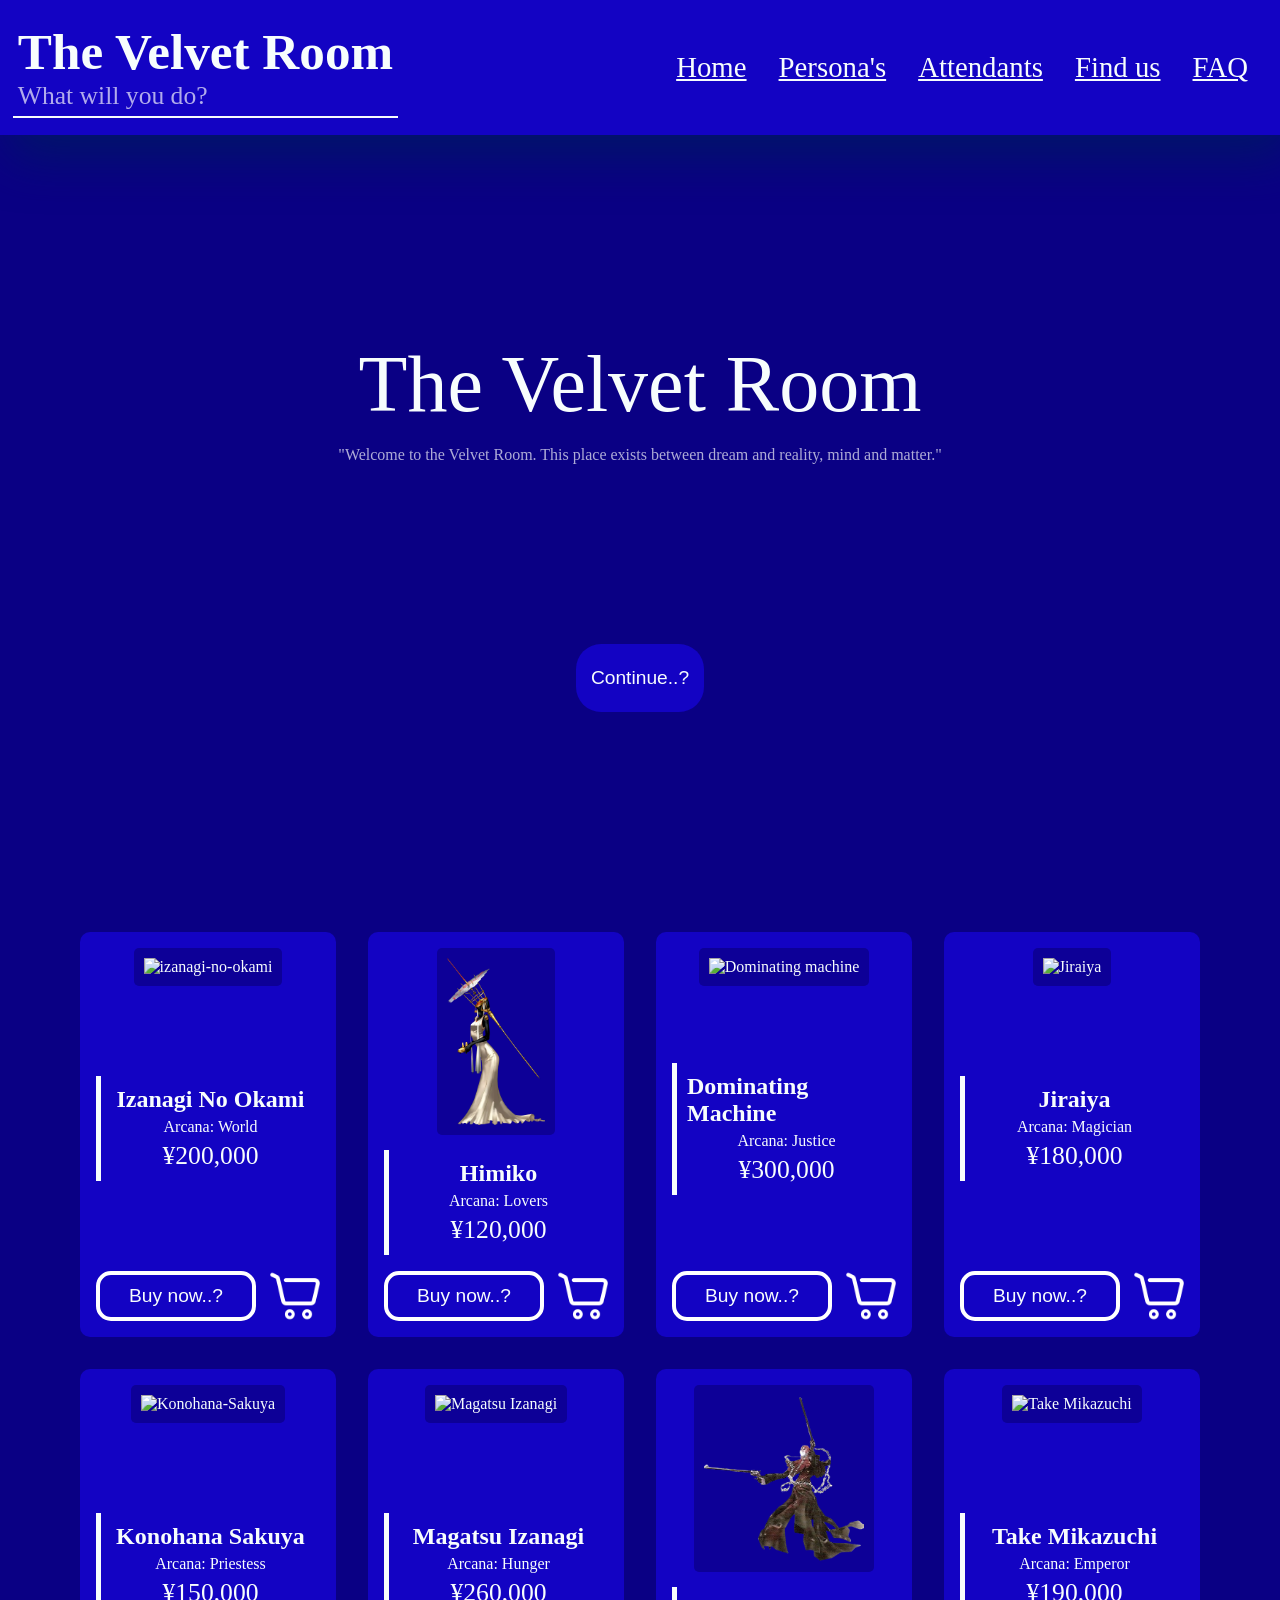
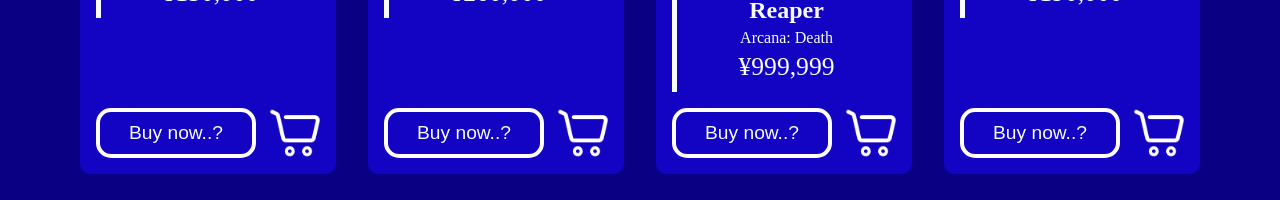
==== index.html @ c17ac4e9 "Changed shop" ====
<!DOCTYPE html>
<html lang="en">

<head>
    <meta charset="UTF-8">
    <meta name="viewport" content="width=device-width, initial-scale=1.0">
    <title>The Velvet Room</title>
    <link rel="shortcut icon" href="img/velvet-room-icon.ico" type="image/x-icon">
    <link rel="stylesheet" href="css/style.css">

<body>
    <script src="js/utils.js"></script>
    <header class="hero" id="home">
        <div class="title">
            <h1>
                The Velvet Room
            </h1>
            <p>
                What will you do?
            </p>
        </div>

        <nav class="title-nav">
            <ul>
                <li><a href="#home">Home</a></li>
                <li><a href="#persona-page">Persona's</a></li>
                <li><a href="#">Attendants</a></li>
                <li><a href="#">Find us</a></li>
                <li><a href="#">FAQ</a></li>
            </ul>
        </nav>
    </header>

    <main class="main-page">
        <div class="site-name">
            <img src="img/velvet-room-icon.png" alt="">
            <span>
                The Velvet Room
            </span>
            <p>
                "Welcome to the Velvet Room. This place exists between dream and reality, mind and matter."
            </p>
        </div>
        <button onclick="scrollToSection('#persona-page')">
            Continue..?
        </button>
    </main>

    <main class="persona-page" id="persona-page">
        <div class="persona">
            <img src="img/personas/Izanagi-No-OkamiBO.png" alt="izanagi-no-okami">
            <article class="persona-info">
                <h2>
                    Izanagi No Okami
                </h2>
                <p>
                    Arcana: <a href="https://megamitensei.fandom.com/wiki/World_Arcana" target="_blank">World</a>
                </p>
                <span>
                    ¥200,000
                </span>
            </article>
            <article class="persona-options">
                <button>
                    Buy now..?
                </button>
                <a href="">
                    <div class="shopping-cart"></div>
                </a>
            </article>
        </div>

        <div class="persona">
            <img src="img/personas/himikoBO.webp" alt="Himiko">
            <article class="persona-info">
                <h2>
                    Himiko
                </h2>
                <p>
                    Arcana: <a href="https://megamitensei.fandom.com/wiki/Lovers_Arcana" target="_blank">Lovers</a>
                </p>
                <span>
                    ¥120,000
                </span>
            </article>
            <article class="persona-options">
                <button>
                    Buy now..?
                </button>
                <a href="">
                    <div class="shopping-cart"></div>
                </a>
            </article>
        </div>

        <div class="persona">
            <img src="img/personas/Dominating-machineBO.png" alt="Dominating machine">
            <article class="persona-info">
                <h2>
                    Dominating Machine
                </h2>
                <p>
                    Arcana: <a href="https://megamitensei.fandom.com/wiki/Justice_Arcana" target="_blank">Justice</a>
                </p>
                <span>
                    ¥300,000
                </span>
            </article>
            <article class="persona-options">
                <button>
                    Buy now..?
                </button>
                <a href="">
                    <div class="shopping-cart"></div>
                </a>
            </article>
        </div>

        <div class="persona">
            <img src="img/personas/jiraiyaBO.webp" alt="Jiraiya">
            <article class="persona-info">
                <h2>
                    Jiraiya
                </h2>
                <p>
                    Arcana: <a href="https://megamitensei.fandom.com/wiki/Magician_Arcana" target="_blank">Magician</a>
                </p>
                <span>
                    ¥180,000
                </span>
            </article>
            <article class="persona-options">
                <button>
                    Buy now..?
                </button>
                <a href="">
                    <div class="shopping-cart"></div>
                </a>
            </article>
        </div>

        <div class="persona">
            <img src="img/personas/Konohana-SakuyaBO.webp" alt="Konohana-Sakuya">
            <article class="persona-info">
                <h2>
                    Konohana Sakuya
                </h2>
                <p>
                    Arcana: <a href="https://megamitensei.fandom.com/wiki/Priestess_Arcana" target="_blank">Priestess</a>
                </p>
                <span>
                    ¥150,000
                </span>
            </article>
            <article class="persona-options">
                <button>
                    Buy now..?
                </button>
                <a href="">
                    <div class="shopping-cart"></div>
                </a>
            </article>
        </div>

        <div class="persona">
            <img src="img/personas/magatsu-izanagiBO.png" alt="Magatsu Izanagi">
            <article class="persona-info">
                <h2>
                    Magatsu Izanagi
                </h2>
                <p>
                    Arcana: <a href="https://megamitensei.fandom.com/wiki/Hunger_Arcana" target="_blank">Hunger</a>
                </p>
                <span>
                    ¥260,000
                </span>
            </article>
            <article class="persona-options">
                <button>
                    Buy now..?
                </button>
                <a href="">
                    <div class="shopping-cart"></div>
                </a>
            </article>
        </div>

        <div class="persona">
            <img src="img/personas/reaperBO.png" alt="Reaper">
            <article class="persona-info">
                <h2>
                    Reaper
                </h2>
                <p>
                    Arcana: <a href="https://megamitensei.fandom.com/wiki/Death_Arcana" target="_blank">Death</a>
                </p>
                <span>
                    ¥999,999
                </span>
            </article>
            <article class="persona-options">
                <button>
                    Buy now..?
                </button>
                <a href="">
                    <div class="shopping-cart"></div>
                </a>
            </article>
        </div>

        <div class="persona">
            <img src="img/personas/take-mikazuchiBO.png" alt="Take Mikazuchi">
            <article class="persona-info">
                <h2>
                    Take Mikazuchi
                </h2>
                <p>
                    Arcana: <a href="https://megamitensei.fandom.com/wiki/Emperor_Arcana" target="_blank">Emperor</a>
                </p>
                <span>
                    ¥190,000
                </span>
            </article>
            <article class="persona-options">
                <button>
                    Buy now..?
                </button>
                <a href="">
                    <div class="shopping-cart"></div>
                </a>
            </article>
        </div>
    </main>
</body>

</html>
---- css/style.css ----
:root{
    --background-color: #0a0084;
    --primary-color: #1303c3;
    --secondary-color: #d3fe28; 
    --border-color: #f7fdfd;
    --text-color: #f7fdfd;
}

@font-face {
    font-family: "Mongolian Baiti";
    src: url(../fonts/monbaiti.ttf);
}

*{
    padding: 0;
    margin: 0;
    box-sizing: border-box;
}

body, html{
    font-family: "Mongolian Baiti";
    background-color: var(--background-color);
    color: var(--text-color);
    scroll-behavior: smooth;
}

.hero{
    display: flex;
    justify-content: space-between;
    align-items: center;
    flex-direction: row;
    height: 15vh;
    box-shadow: 10px 20px 50px rgb(0, 22, 103);
    background-color: var(--primary-color);
    font-size: 0.8rem;
}

.title{
    font-size: 1.6rem;
    margin-left: 1vw;
    border-bottom: var(--border-color) solid 2px;
    padding: 5px;
    color: var(--text-color)
}

.title p{
    color: rgba(255, 255, 255, 0.67);
}

.title-nav{
    font-size: 1.8rem;
}

.title-nav ul{
    display: flex;
    flex-direction: row;
    justify-content: space-between;
    list-style: none;
    gap: 2.5vw;
    margin-right: 2.5vw
}

.main-page{
    display: flex;
    flex-direction: column;
    padding: 5rem;
    height: 85vh;
    justify-content: center;
    align-items: center;
    gap: 20vh;
}

.slideshow{
    display: flex;
    padding: 25px;
    justify-content: start;
    align-items: center;
    height: 40vh;
    width: 40vw;
    border: var(--border-color) solid 2px;
    background-image: url(../img/velvet-room.jpg);
    background-size: cover;
}

.main-page button{
    font-size: 1.2rem;
    width: 10vw;
    height: 7.5vh;
    background-color: var(--primary-color);
    color: var(--text-color);
    border: none;
    border-radius: 25px;
}

.main-page button:hover{
    background-color: var(--secondary-color);
    color: black;
    border: black solid 2px;
    cursor: pointer;
}

a{
    color: var(--text-color);
}

a:hover{
    color: var(--secondary-color)
}

.site-name{
    display: flex;
    flex-direction: column;
    align-items: center;
    gap: 1.8vh;
}

.site-name img{
    width: 200px;
}

.site-name span{
    font-size: 5rem;
}

.site-name p{
    color: rgba(255, 255, 255, 0.67);
}

.persona-page{
    display: flex;
    justify-content: center;
    height: 100vh;
    padding: 2rem;
    gap: 2.5vw;
    flex-wrap: wrap;
}

.persona{
    display: flex;
    flex-direction: column;
    justify-content: space-between;
    align-items: center;
    padding: 1rem;
    border-radius: 10px;
    height: 45vh;
    width: 20vw;
    background-color: var(--primary-color);
}

.persona img{
    max-width: 50%x;
    max-height: 50%;
    border-radius: 5px;
    background-color: #0d0097;
    padding: 10px;
}

.persona span{
    text-align: left;
}

.persona-info{
    display: flex;
    flex-direction: column;
    align-items: center;
    width: 100%;
    border-left: solid var(--border-color) 5px;
    padding: 10px;
    gap: 5px;
}

.persona-info a{
    text-decoration: none;
}

.persona-info span{
    font-size: 1.6rem;
}

.persona-options{
    display: flex;
    flex-direction: row;
    justify-content: space-between;
    width: 100%;
}

.persona-options img{
    width: 50px;
    background-color: var(--primary-color)
}

.persona-options button{
    height: 50px;
    width: 12.5vw;
    border: white solid 4px;
    border-radius: 15px;
    background-color: var(--primary-color);
    color: var(--text-color);
    font-size: 1.2rem;
}

.persona-options button:hover{
    cursor: pointer;
    border-color: var(--secondary-color)
}

.shopping-cart{
    width: 50px;
    height: 50px;
    background-image: url(../img/white-shopping.png);
    background-size: cover;
}

.shopping-cart:hover{
    background-image: url(../img/green-shopping.png);
}
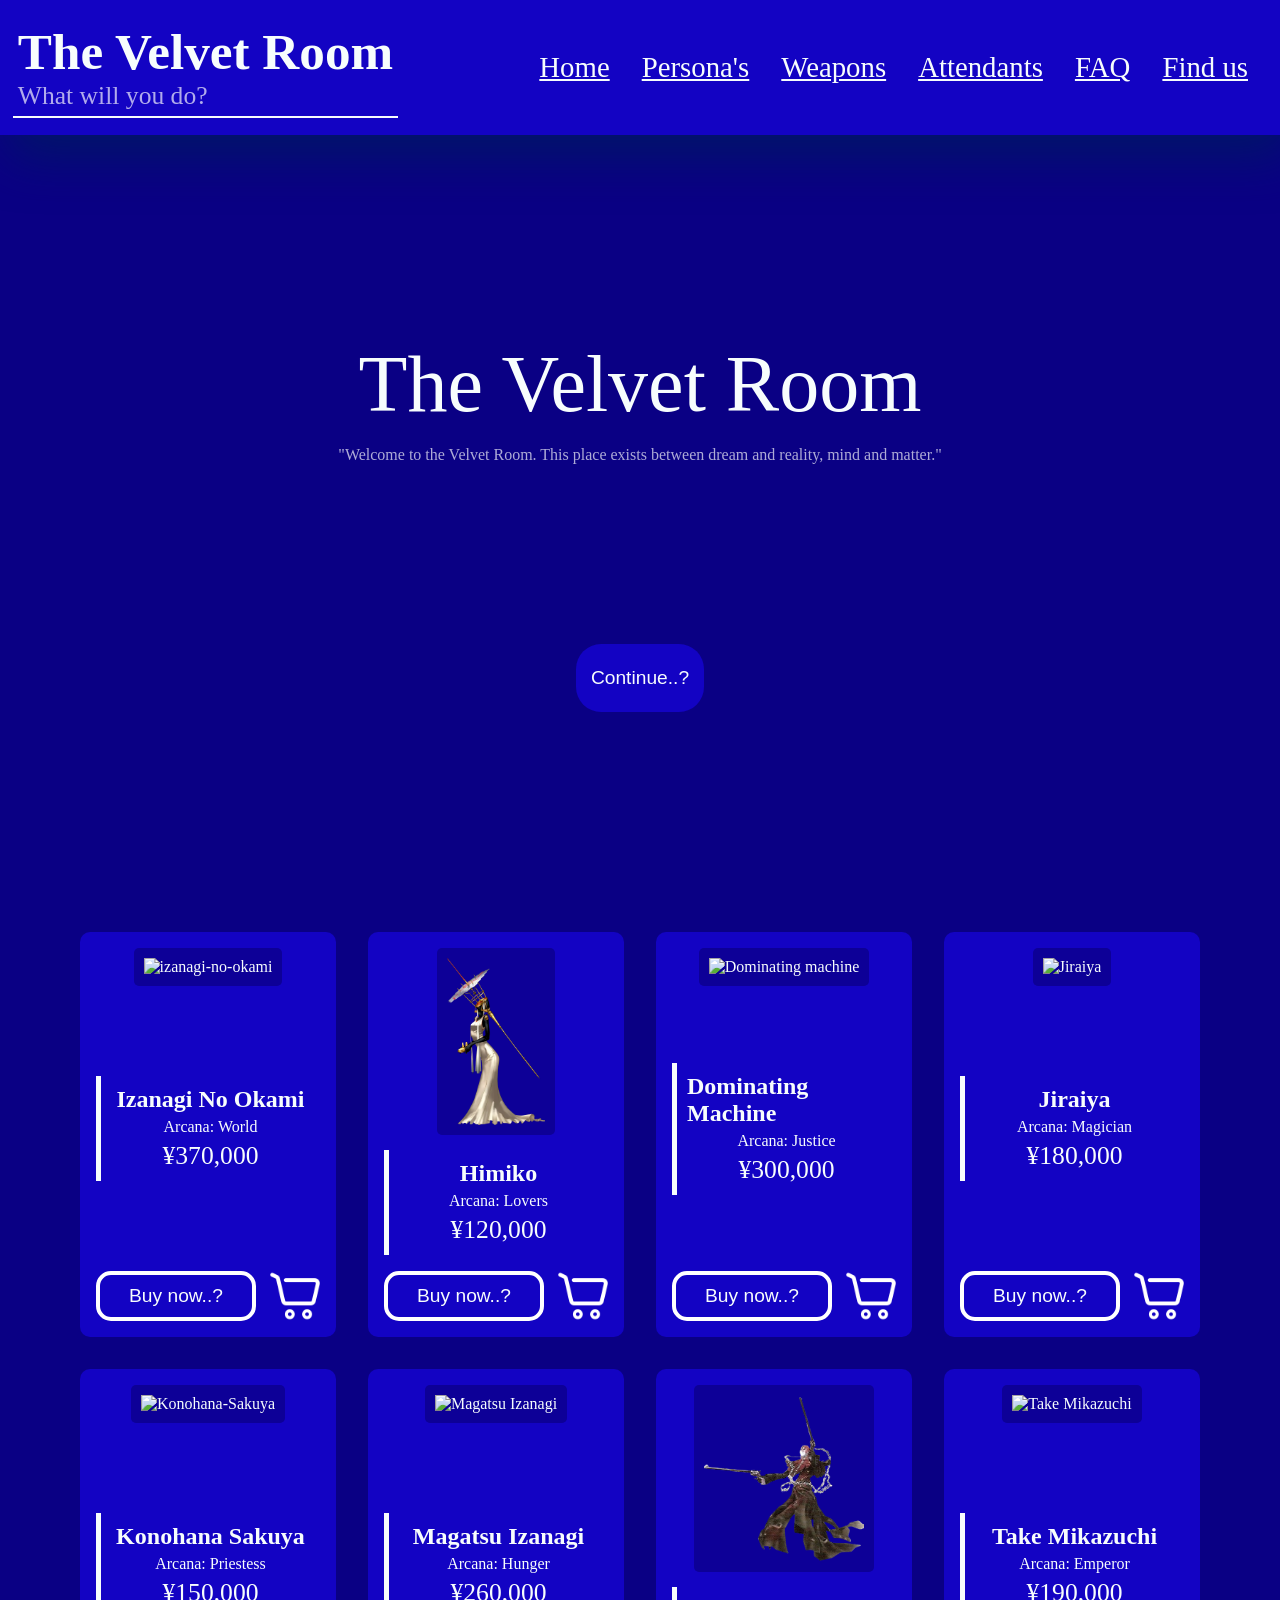
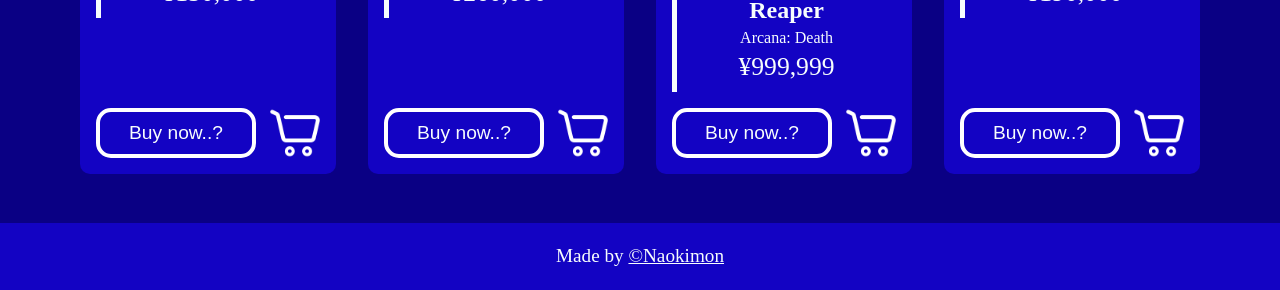
==== commit b2bd2d90: "upload product page with scripts" ====
--- a/index.html
+++ b/index.html
@@ -22,11 +22,12 @@
 
         <nav class="title-nav">
             <ul>
-                <li><a href="#home">Home</a></li>
+                <li><a href="index.html">Home</a></li>
                 <li><a href="#persona-page">Persona's</a></li>
-                <li><a href="#">Attendants</a></li>
+                <li><a href="#weapons-page">Weapons</a></li>
+                <li><a href="pages/attendants.html">Attendants</a></li>
+                <li><a href="#">FAQ</a></li>
                 <li><a href="#">Find us</a></li>
-                <li><a href="#">FAQ</a></li>
             </ul>
         </nav>
     </header>
@@ -51,13 +52,13 @@
             <img src="img/personas/Izanagi-No-OkamiBO.png" alt="izanagi-no-okami">
             <article class="persona-info">
                 <h2>
-                    Izanagi No Okami
+                    <a href="pages/product.html?id=izanagi-no-okami">Izanagi No Okami</a>
                 </h2>
                 <p>
                     Arcana: <a href="https://megamitensei.fandom.com/wiki/World_Arcana" target="_blank">World</a>
                 </p>
                 <span>
-                    ¥200,000
+                    ¥370,000
                 </span>
             </article>
             <article class="persona-options">
@@ -74,7 +75,7 @@
             <img src="img/personas/himikoBO.webp" alt="Himiko">
             <article class="persona-info">
                 <h2>
-                    Himiko
+                    <a href="pages/product.html?id=himiko">Himiko</a>
                 </h2>
                 <p>
                     Arcana: <a href="https://megamitensei.fandom.com/wiki/Lovers_Arcana" target="_blank">Lovers</a>
@@ -97,7 +98,7 @@
             <img src="img/personas/Dominating-machineBO.png" alt="Dominating machine">
             <article class="persona-info">
                 <h2>
-                    Dominating Machine
+                    <a href="pages/product.html?id=dominating-machine">Dominating Machine</a>
                 </h2>
                 <p>
                     Arcana: <a href="https://megamitensei.fandom.com/wiki/Justice_Arcana" target="_blank">Justice</a>
@@ -120,7 +121,7 @@
             <img src="img/personas/jiraiyaBO.webp" alt="Jiraiya">
             <article class="persona-info">
                 <h2>
-                    Jiraiya
+                    <a href="pages/product.html?id=jiraiya">Jiraiya</a>
                 </h2>
                 <p>
                     Arcana: <a href="https://megamitensei.fandom.com/wiki/Magician_Arcana" target="_blank">Magician</a>
@@ -143,7 +144,7 @@
             <img src="img/personas/Konohana-SakuyaBO.webp" alt="Konohana-Sakuya">
             <article class="persona-info">
                 <h2>
-                    Konohana Sakuya
+                    <a href="pages/product.html?id=konahan-sakuya">Konohana Sakuya</a>
                 </h2>
                 <p>
                     Arcana: <a href="https://megamitensei.fandom.com/wiki/Priestess_Arcana" target="_blank">Priestess</a>
@@ -166,7 +167,7 @@
             <img src="img/personas/magatsu-izanagiBO.png" alt="Magatsu Izanagi">
             <article class="persona-info">
                 <h2>
-                    Magatsu Izanagi
+                    <a href="pages/product.html?id=magatsu-izanagi">Magatsu Izanagi</a>
                 </h2>
                 <p>
                     Arcana: <a href="https://megamitensei.fandom.com/wiki/Hunger_Arcana" target="_blank">Hunger</a>
@@ -189,7 +190,7 @@
             <img src="img/personas/reaperBO.png" alt="Reaper">
             <article class="persona-info">
                 <h2>
-                    Reaper
+                    <a href="pages/product.html?id=reaper">Reaper</a>
                 </h2>
                 <p>
                     Arcana: <a href="https://megamitensei.fandom.com/wiki/Death_Arcana" target="_blank">Death</a>
@@ -212,7 +213,7 @@
             <img src="img/personas/take-mikazuchiBO.png" alt="Take Mikazuchi">
             <article class="persona-info">
                 <h2>
-                    Take Mikazuchi
+                    <a href="pages/product.html?id=take-mikazuchi">Take Mikazuchi</a>
                 </h2>
                 <p>
                     Arcana: <a href="https://megamitensei.fandom.com/wiki/Emperor_Arcana" target="_blank">Emperor</a>
@@ -231,6 +232,12 @@
             </article>
         </div>
     </main>
+
+    <footer class="footer">
+        <p>
+            Made by <a href="https://github.com/naokimon" target="_blank">&#169;Naokimon</a>
+        </p>
+    </footer>
 </body>
 
 </html>
--- a/css/style.css
+++ b/css/style.css
@@ -70,18 +70,6 @@
     gap: 20vh;
 }
 
-.slideshow{
-    display: flex;
-    padding: 25px;
-    justify-content: start;
-    align-items: center;
-    height: 40vh;
-    width: 40vw;
-    border: var(--border-color) solid 2px;
-    background-image: url(../img/velvet-room.jpg);
-    background-size: cover;
-}
-
 .main-page button{
     font-size: 1.2rem;
     width: 10vw;
@@ -90,6 +78,8 @@
     color: var(--text-color);
     border: none;
     border-radius: 25px;
+    transition: transform 0.3s cubic-bezier(0.34, 1.56, 0.64, 1),
+                box-shadow 0.3s ease;
 }
 
 .main-page button:hover{
@@ -97,6 +87,8 @@
     color: black;
     border: black solid 2px;
     cursor: pointer;
+    transform: translateY(-12px);
+    box-shadow: 0 20px 40px rgba(0, 0, 0, 0.25);
 }
 
 a{
@@ -133,6 +125,12 @@
     padding: 2rem;
     gap: 2.5vw;
     flex-wrap: wrap;
+    margin-bottom: 2.5vh;
+}
+
+.persona-page a{
+    color: none;
+    text-decoration: none;
 }
 
 .persona{
@@ -145,10 +143,16 @@
     height: 45vh;
     width: 20vw;
     background-color: var(--primary-color);
+    transition: transform 0.3s cubic-bezier(0.34, 1.56, 0.64, 1),
+                box-shadow 0.3s ease;
+}
+
+.persona:hover {
+    transform: translateY(-12px);
+    box-shadow: 0 20px 40px rgba(0, 0, 0, 0.25);
 }
 
 .persona img{
-    max-width: 50%x;
     max-height: 50%;
     border-radius: 5px;
     background-color: #0d0097;
@@ -197,11 +201,13 @@
     background-color: var(--primary-color);
     color: var(--text-color);
     font-size: 1.2rem;
+    transition: 0.75s ease;
 }
 
 .persona-options button:hover{
     cursor: pointer;
-    border-color: var(--secondary-color)
+    border-color: var(--secondary-color);
+    transition: 0.75s ease;
 }
 
 .shopping-cart{
@@ -209,8 +215,136 @@
     height: 50px;
     background-image: url(../img/white-shopping.png);
     background-size: cover;
+    transition: 0.75s ease;
 }
 
 .shopping-cart:hover{
     background-image: url(../img/green-shopping.png);
+    transition: 0.75s ease;
+}
+
+.attendant-page{
+    display: flex;
+    flex-direction: row;
+    padding: 5rem;
+    height: 85vh;
+    align-items: center;
+    gap: 20vh;
+}
+
+.attendant-description{
+    width: 32.5vw;
+    font-size: 1.6rem;
+}
+
+.attendant-description h1{
+    border-top: var(--border-color) inset 3px;
+    border-right: var(--border-color) inset 3px;
+    padding: 5px;
+}
+
+.product-page{
+    display: flex;
+    flex-direction: row;
+    padding: 5rem;
+    height: 85vh; 
+    justify-content: space-between;
+}
+
+.product-display{
+    display: flex;
+    justify-content: center;
+    align-items: center;
+    background-color: var(--primary-color);
+    height: 60vh;
+    width: 40vw;
+    border-radius: 5px;
+}
+
+.product-display img{
+    max-width: 100%;
+    max-height: 100%;
+    padding: 10px;
+}
+
+.product-description{
+    display: flex;
+    flex-direction: column;
+    justify-content: space-between;
+    height: 60vh;
+    width: 40vw;
+}
+
+.product-description header{
+    border-bottom: white 2px solid;
+    padding-bottom: 2px;
+}
+
+.description{
+    margin-top: 2vh;
+}
+
+.description ul{
+    list-style: none;
+    line-height: 2.5vh;
+}
+
+.description p{
+    line-height: 3vh;
+}
+
+.product-arcana{
+    font-size: 1.2rem;
+}
+
+.description-about{
+    font-size: 1.4rem;
+}
+
+.description-options{
+    display: flex;
+    justify-content: space-between;
+    align-items: center;
+}
+
+.description-options button{
+    height: 10vh;
+    width: 25vw;
+    border: white solid 4px;
+    border-radius: 15px;
+    background-color: var(--primary-color);
+    color: var(--text-color);
+    font-size: 1.4rem;
+    transition: 0.5s ease;
+}
+
+.description-options button:hover{
+    cursor: pointer;
+    background-color: var(--secondary-color);
+    color: black;
+    border-color: black;
+    transition: 0.5s ease;
+}
+
+.shopping-cartdesc{
+    width: 50px;
+    height: 50px;
+    background-image: url(../img/white-shopping.png);
+    background-size: cover;
+    transition: 0.5s ease;
+}
+
+.shopping-cartdesc:hover{
+    background-image: url(../img/green-shopping.png);
+    transform: scale(1.5);
+    transition: 0.5s;
+}
+
+.footer{
+    display: flex;
+    height: 7.5vh;
+    background-color: var(--primary-color);
+    justify-content: center;
+    align-items: center;
+    font-size: 1.2rem;
 }
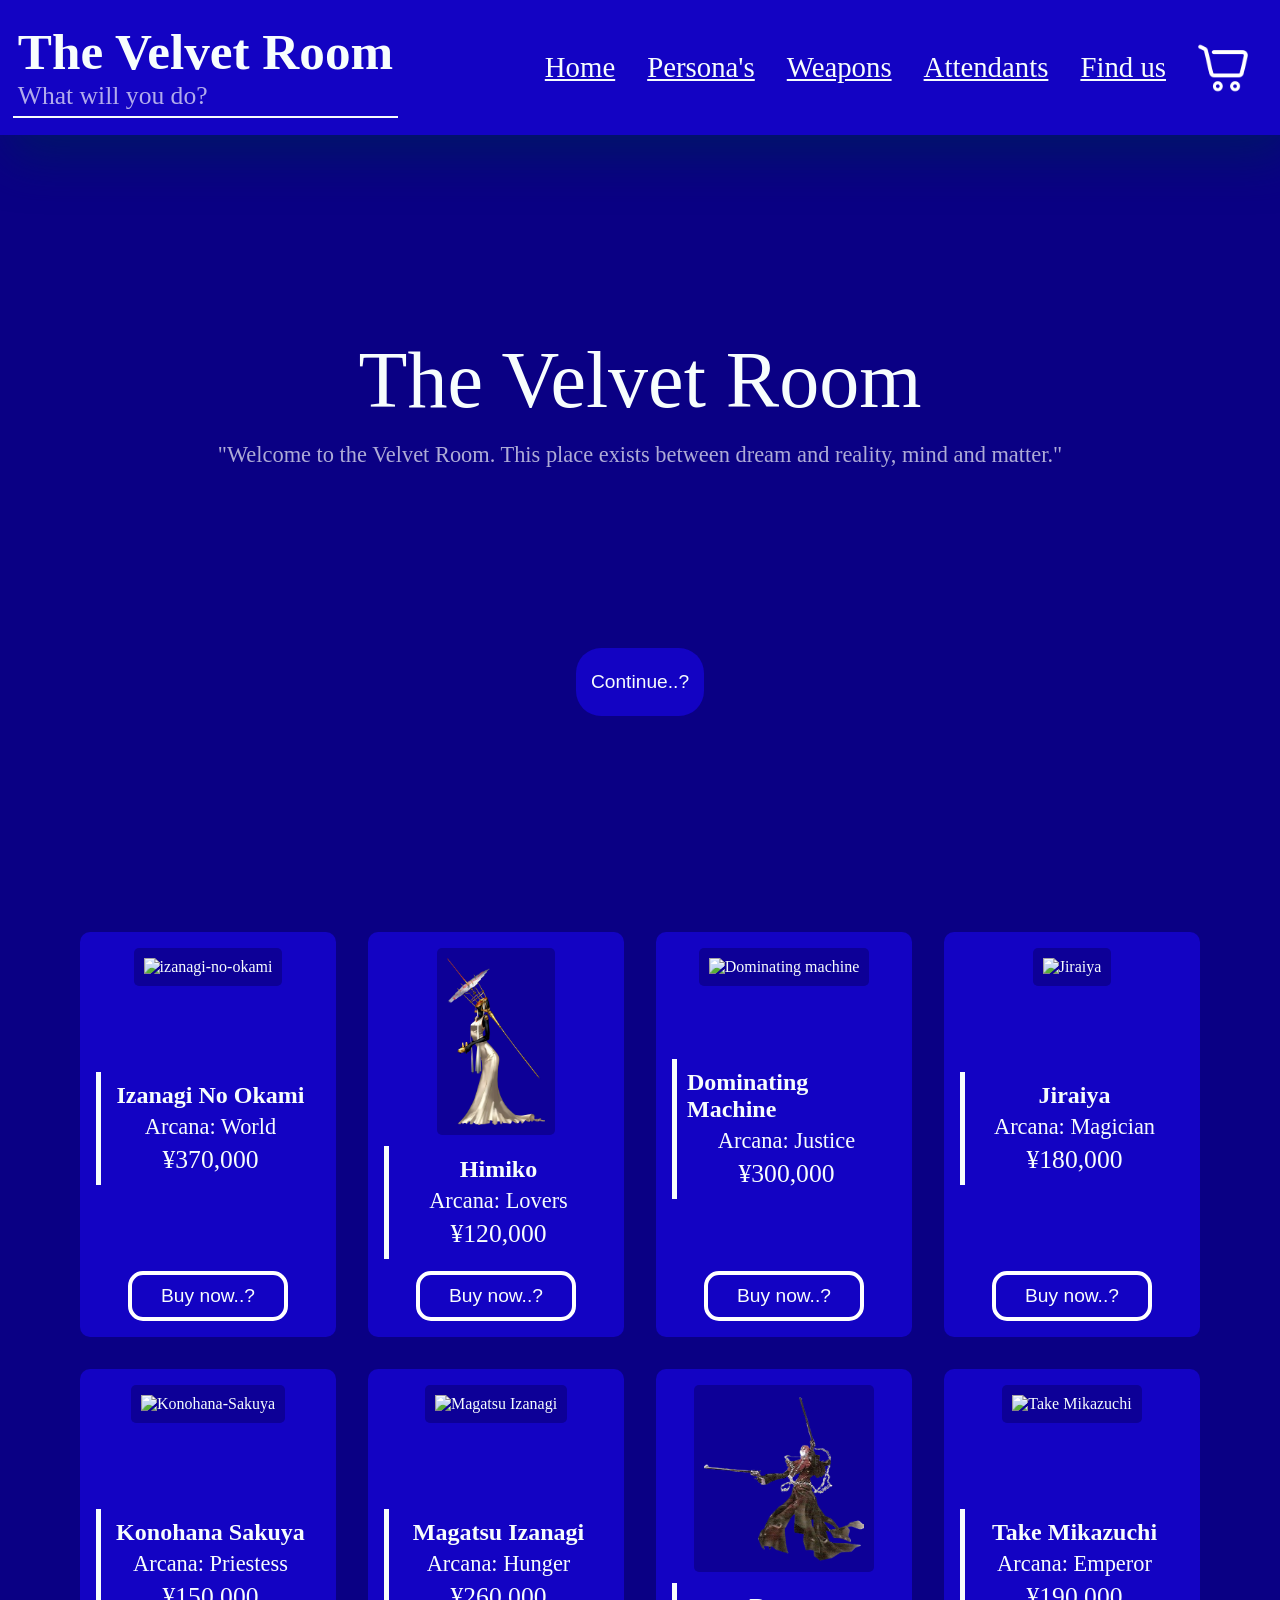
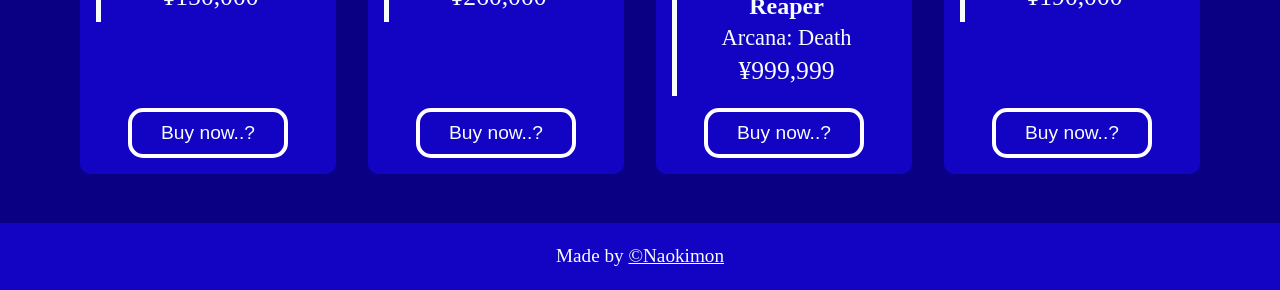
==== commit 4b952bdd: "shopping cart added" ====
--- a/index.html
+++ b/index.html
@@ -9,7 +9,6 @@
     <link rel="stylesheet" href="css/style.css">
 
 <body>
-    <script src="js/utils.js"></script>
     <header class="hero" id="home">
         <div class="title">
             <h1>
@@ -26,8 +25,8 @@
                 <li><a href="#persona-page">Persona's</a></li>
                 <li><a href="#weapons-page">Weapons</a></li>
                 <li><a href="pages/attendants.html">Attendants</a></li>
-                <li><a href="#">FAQ</a></li>
                 <li><a href="#">Find us</a></li>
+                <li><a href="pages/shoppingcart.html"><div class="shopping-cart"></div></a></li>
             </ul>
         </nav>
     </header>
@@ -62,12 +61,9 @@
                 </span>
             </article>
             <article class="persona-options">
-                <button>
-                    Buy now..?
-                </button>
-                <a href="">
-                    <div class="shopping-cart"></div>
-                </a>
+                <button data-id="izanagi-no-okami" class="add-to-cart-btn" id="cart-feedback">
+                    Buy now..?
+                </button>
             </article>
         </div>
 
@@ -85,12 +81,9 @@
                 </span>
             </article>
             <article class="persona-options">
-                <button>
-                    Buy now..?
-                </button>
-                <a href="">
-                    <div class="shopping-cart"></div>
-                </a>
+                <button data-id="himiko" class="add-to-cart-btn" id="cart-feedback">
+                    Buy now..?
+                </button>
             </article>
         </div>
 
@@ -108,12 +101,9 @@
                 </span>
             </article>
             <article class="persona-options">
-                <button>
-                    Buy now..?
-                </button>
-                <a href="">
-                    <div class="shopping-cart"></div>
-                </a>
+                <button data-id="dominating-machine" class="add-to-cart-btn" id="cart-feedback">
+                    Buy now..?
+                </button>
             </article>
         </div>
 
@@ -131,12 +121,9 @@
                 </span>
             </article>
             <article class="persona-options">
-                <button>
-                    Buy now..?
-                </button>
-                <a href="">
-                    <div class="shopping-cart"></div>
-                </a>
+                <button data-id="jiraiya" class="add-to-cart-btn" id="cart-feedback">
+                    Buy now..?
+                </button>
             </article>
         </div>
 
@@ -144,22 +131,20 @@
             <img src="img/personas/Konohana-SakuyaBO.webp" alt="Konohana-Sakuya">
             <article class="persona-info">
                 <h2>
-                    <a href="pages/product.html?id=konahan-sakuya">Konohana Sakuya</a>
-                </h2>
-                <p>
-                    Arcana: <a href="https://megamitensei.fandom.com/wiki/Priestess_Arcana" target="_blank">Priestess</a>
+                    <a href="pages/product.html?id=konohana-sakuya">Konohana Sakuya</a>
+                </h2>
+                <p>
+                    Arcana: <a href="https://megamitensei.fandom.com/wiki/Priestess_Arcana"
+                        target="_blank">Priestess</a>
                 </p>
                 <span>
                     ¥150,000
                 </span>
             </article>
             <article class="persona-options">
-                <button>
-                    Buy now..?
-                </button>
-                <a href="">
-                    <div class="shopping-cart"></div>
-                </a>
+                <button data-id="konohana-sakuya" class="add-to-cart-btn" id="cart-feedback">
+                    Buy now..?
+                </button>
             </article>
         </div>
 
@@ -177,12 +162,9 @@
                 </span>
             </article>
             <article class="persona-options">
-                <button>
-                    Buy now..?
-                </button>
-                <a href="">
-                    <div class="shopping-cart"></div>
-                </a>
+                <button data-id="magatsu-izanagi" class="add-to-cart-btn" id="cart-feedback">
+                    Buy now..?
+                </button>
             </article>
         </div>
 
@@ -200,12 +182,9 @@
                 </span>
             </article>
             <article class="persona-options">
-                <button>
-                    Buy now..?
-                </button>
-                <a href="">
-                    <div class="shopping-cart"></div>
-                </a>
+                <button data-id="reaper" class="add-to-cart-btn" id="cart-feedback">
+                    Buy now..?
+                </button>
             </article>
         </div>
 
@@ -223,12 +202,9 @@
                 </span>
             </article>
             <article class="persona-options">
-                <button>
-                    Buy now..?
-                </button>
-                <a href="">
-                    <div class="shopping-cart"></div>
-                </a>
+                <button data-id="take-mikazuchi" class="add-to-cart-btn" id="cart-feedback">
+                    Buy now..?
+                </button>
             </article>
         </div>
     </main>
@@ -238,6 +214,17 @@
             Made by <a href="https://github.com/naokimon" target="_blank">&#169;Naokimon</a>
         </p>
     </footer>
+
+    <script src="js/utils.js"></script>
+    <script src="js/personas.js"></script>
+    <script src="js/cart.js"></script>
+    <script>
+        document.querySelectorAll(".add-to-cart-btn").forEach(btn => {
+            btn.addEventListener("click", () => {
+                addToCart(btn.dataset.id, btn);
+            });
+        });
+    </script>
 </body>
 
 </html>
--- a/css/style.css
+++ b/css/style.css
@@ -55,6 +55,7 @@
     display: flex;
     flex-direction: row;
     justify-content: space-between;
+    align-items: center;
     list-style: none;
     gap: 2.5vw;
     margin-right: 2.5vw
@@ -184,7 +185,7 @@
 .persona-options{
     display: flex;
     flex-direction: row;
-    justify-content: space-between;
+    justify-content: center;
     width: 100%;
 }
 
@@ -207,7 +208,7 @@
 .persona-options button:hover{
     cursor: pointer;
     border-color: var(--secondary-color);
-    transition: 0.75s ease;
+    transition: 0.75s;
 }
 
 .shopping-cart{
@@ -220,7 +221,7 @@
 
 .shopping-cart:hover{
     background-image: url(../img/green-shopping.png);
-    transition: 0.75s ease;
+    transition: 0.75s;
 }
 
 .attendant-page{
@@ -340,6 +341,14 @@
     transition: 0.5s;
 }
 
+.cart-feedback{
+    opacity:0;
+    transition: opacity 0.5s ease;
+    color: white;
+    font-size: 1.2rem;
+    user-select: none;
+}
+
 .footer{
     display: flex;
     height: 7.5vh;
@@ -347,4 +356,462 @@
     justify-content: center;
     align-items: center;
     font-size: 1.2rem;
+}
+
+.persona-page p, .main-page p, .product-page p{
+    font-size: 1.4em;
+}
+
+.cart-page{
+    display: flex;
+    flex-direction: column;
+    height: 75vh;
+}
+
+.cart-title{
+    display: flex;
+    align-items: end;
+    font-size: 2.5em;
+    border-bottom: var(--border-color) solid 2px;
+    height: 10vh;
+    width: 100vw;
+    padding-left: 2vw;
+    padding-bottom: 1vh;
+}
+
+.cart-info{
+    display: flex;
+    align-items: center;
+    flex-direction: column;
+    height: 75vh;
+    width: 100vw;
+    padding: 2.5vh 0px 2.5vh 0px;
+    gap: 2vh;
+    overflow: scroll;
+}
+
+.cart-product{
+    display: flex;
+    flex-direction: row;
+    align-items: center;
+    justify-content: space-between;
+    height: 15vh;
+    width: 50vw;
+    background-color: var(--primary-color);
+    border-radius: 50px;
+    padding: 0px 30px 0px 30px;
+    gap: 2vw;
+}
+
+.cart-product img{
+    border: solid var(--border-color) 2px;
+    border-radius: 10px;
+    height: 80%;
+    padding: 5px;
+}
+
+.cart-description{
+    display: flex;
+    flex-direction: column;
+    gap: 2vh;
+    text-align: center;
+}
+
+.cart-producttitle{
+    font-size: 1.6em;
+}
+
+.cart-productarcana{
+    font-size: 1.2em;
+}
+
+.cart-productcost{
+    font-size: 1.2em;
+}
+
+.cart-productbutton{
+    height: 10vh;
+    width: 10vw;
+    border: white solid 4px;
+    border-radius: 15px;
+    background-color: var(--primary-color);
+    color: var(--text-color);
+    font-size: 1.2rem;
+    transition: 0.5s ease;
+}
+
+.cart-productbutton:hover{
+    cursor: pointer;
+    background-color: var(--secondary-color);
+    color: black;
+    border-color: black;
+    transition: 0.5s ease;
+}
+
+.cart-quantity {
+    display: flex;
+    align-items: center;
+    gap: 1rem;
+}
+
+.cart-total{
+    display: flex;
+    flex-direction: column;
+    align-items: center;
+    justify-content: center;
+    height: 10vh;
+}
+
+.total-price{
+    display: flex;
+    gap: 5px;
+    font-size: 1.4rem;
+}
+
+.checkout-btn{
+    height: 10vh;
+    width: 25vw;
+    border: white solid 4px;
+    border-radius: 15px;
+    background-color: var(--primary-color);
+    color: var(--text-color);
+    font-size: 1.4rem;
+    transition: 0.5s ease;
+}
+
+.checkout-btn:hover{
+    cursor: pointer;
+    background-color: var(--secondary-color);
+    color: black;
+    border-color: black;
+    transition: 0.5s ease;
+}
+
+.quantity-display {
+    font-size: 1.6rem;
+    min-width: 2ch;
+    text-align: center;
+}
+
+.quantity-btn {
+    height: 40px;
+    width: 40px;
+    border: white solid 3px;
+    border-radius: 50%;
+    background-color: transparent;
+    color: var(--text-color);
+    font-size: 1.4rem;
+    cursor: pointer;
+    transition: 0.3s ease;
+    display: flex;
+    align-items: center;
+    justify-content: center;
+}
+
+.quantity-btn:hover {
+    border-color: var(--secondary-color);
+    color: var(--secondary-color);
+}
+
+.modal-overlay {
+    display: none;
+    position: fixed;
+    inset: 0;
+    background-color: rgba(0, 0, 0, 0.75);
+    z-index: 999;
+    justify-content: center;
+    align-items: center;
+}
+
+.modal-overlay.show {
+    display: flex;
+}
+
+.modal-box {
+    background-color: var(--primary-color);
+    border: var(--secondary-color) solid 3px;
+    border-radius: 20px;
+    padding: 3rem 4rem;
+    display: flex;
+    flex-direction: column;
+    align-items: center;
+    gap: 2rem;
+    text-align: center;
+    animation: modalIn 0.4s cubic-bezier(0.34, 1.56, 0.64, 1);
+}
+
+.modal-box h2 {
+    font-size: 2.5rem;
+    border-bottom: var(--border-color) solid 2px;
+    padding-bottom: 0.5rem;
+    width: 100%;
+}
+
+.modal-box p {
+    font-size: 1.6rem;
+    color: var(--secondary-color);
+}
+
+.modal-box button {
+    height: 8vh;
+    width: 20vw;
+    border: white solid 4px;
+    border-radius: 15px;
+    background-color: transparent;
+    color: var(--text-color);
+    font-size: 1.4rem;
+    font-family: "Mongolian Baiti";
+    cursor: pointer;
+    transition: 0.5s ease;
+}
+
+.modal-box button:hover {
+    background-color: var(--secondary-color);
+    color: black;
+    border-color: black;
+}
+
+@keyframes modalIn {
+    from {
+        transform: scale(0.8);
+        opacity: 0;
+    }
+    to {
+        transform: scale(1);
+        opacity: 1;
+    }
+}
+
+.modal-overlay.show:not(.modal-box) {
+    cursor: pointer;
+}
+
+/* voor de tablet op 1024px */
+@media (max-width: 1024px) {
+    .persona {
+        width: 28vw;
+    }
+
+    .persona-options button {
+        width: 18vw;
+    }
+
+    .main-page button {
+        width: 18vw;
+    }
+
+    .product-page {
+        gap: 2rem;
+    }
+
+    .product-display {
+        width: 45vw;
+    }
+
+    .product-description {
+        width: 45vw;
+    }
+}
+
+/* voor mobiel op 768px */
+@media (max-width: 768px) {
+
+    .hero {
+        flex-direction: column;
+        height: auto;
+        padding: 1rem;
+        gap: 0.75rem;
+        text-align: center;
+    }
+
+    .title {
+        margin-left: 0;
+        border-bottom: none;
+        border-top: var(--border-color) solid 2px;
+        padding-top: 0.5rem;
+    }
+
+    .title-nav {
+        font-size: 1.1rem;
+        width: 100%;
+    }
+
+    .title-nav ul {
+        flex-wrap: wrap;
+        justify-content: center;
+        gap: 0.6rem 1.5rem;
+        margin-right: 0;
+        padding-bottom: 0.5rem;
+    }
+
+    .main-page {
+        height: auto;
+        min-height: 85vh;
+        padding: 3rem 1.5rem;
+        gap: 8vh;
+    }
+
+    .site-name span {
+        font-size: 2.8rem;
+        text-align: center;
+    }
+
+    .site-name p {
+        text-align: center;
+        padding: 0 1rem;
+    }
+
+    .main-page button {
+        width: 55vw;
+        height: 6.5vh;
+        font-size: 1.1rem;
+    }
+
+    .persona-page {
+        height: auto;
+        padding: 1.5rem 1rem;
+        gap: 1.5rem;
+        justify-content: center;
+    }
+
+    .persona {
+        width: 80vw;
+        height: auto;
+        padding: 1.25rem;
+    }
+
+    .persona img {
+        max-height: 200px;
+        width: auto;
+    }
+
+    .persona-options button {
+        width: 55vw;
+        height: 48px;
+        font-size: 1rem;
+    }
+
+    .shopping-cart {
+        width: 44px;
+        height: 44px;
+    }
+
+    .product-page {
+        flex-direction: column;
+        align-items: center;
+        height: auto;
+        padding: 2rem 1.25rem;
+        gap: 2rem;
+    }
+
+    .product-display {
+        width: 90vw;
+        height: 40vh;
+    }
+
+    .product-description {
+        width: 90vw;
+        height: auto;
+        gap: 1.5rem;
+    }
+
+    .description-options {
+        flex-direction: column;
+        align-items: stretch;
+        gap: 1rem;
+    }
+
+    .description-options button {
+        width: 100%;
+        height: 8vh;
+        font-size: 1.2rem;
+    }
+
+    .description-options a {
+        display: flex;
+        justify-content: center;
+    }
+
+    .shopping-cartdesc {
+        width: 44px;
+        height: 44px;
+    }
+
+    .attendant-page {
+        flex-direction: column;
+        height: auto;
+        padding: 2rem 1.25rem;
+        gap: 2rem;
+        align-items: center;
+        text-align: center;
+    }
+
+    .attendant img {
+        max-width: 60vw;
+    }
+
+    .attendant-description {
+        width: 90vw;
+        font-size: 1.2rem;
+    }
+
+    .attendant-description h1 {
+        border-right: none;
+        border-top: var(--border-color) inset 3px;
+        margin-bottom: 0.75rem;
+    }
+
+    .footer {
+        height: auto;
+        padding: 1rem;
+        font-size: 1rem;
+    }
+}
+
+@media (max-width: 480px) {
+
+    .title {
+        font-size: 1.1rem;
+    }
+
+    .title-nav {
+        font-size: 0.95rem;
+    }
+
+    .title-nav ul {
+        gap: 0.5rem 1rem;
+    }
+
+    .site-name span {
+        font-size: 2rem;
+    }
+
+    .site-name img {
+        width: 120px;
+    }
+
+    .persona {
+        width: 92vw;
+    }
+
+    .persona-options button {
+        width: 65vw;
+    }
+
+    .product-display {
+        width: 95vw;
+    }
+
+    .product-description {
+        width: 95vw;
+    }
+
+    .attendant img {
+        max-width: 80vw;
+    }
+
+    .attendant-description {
+        width: 95vw;
+        font-size: 1.1rem;
+    }
 }
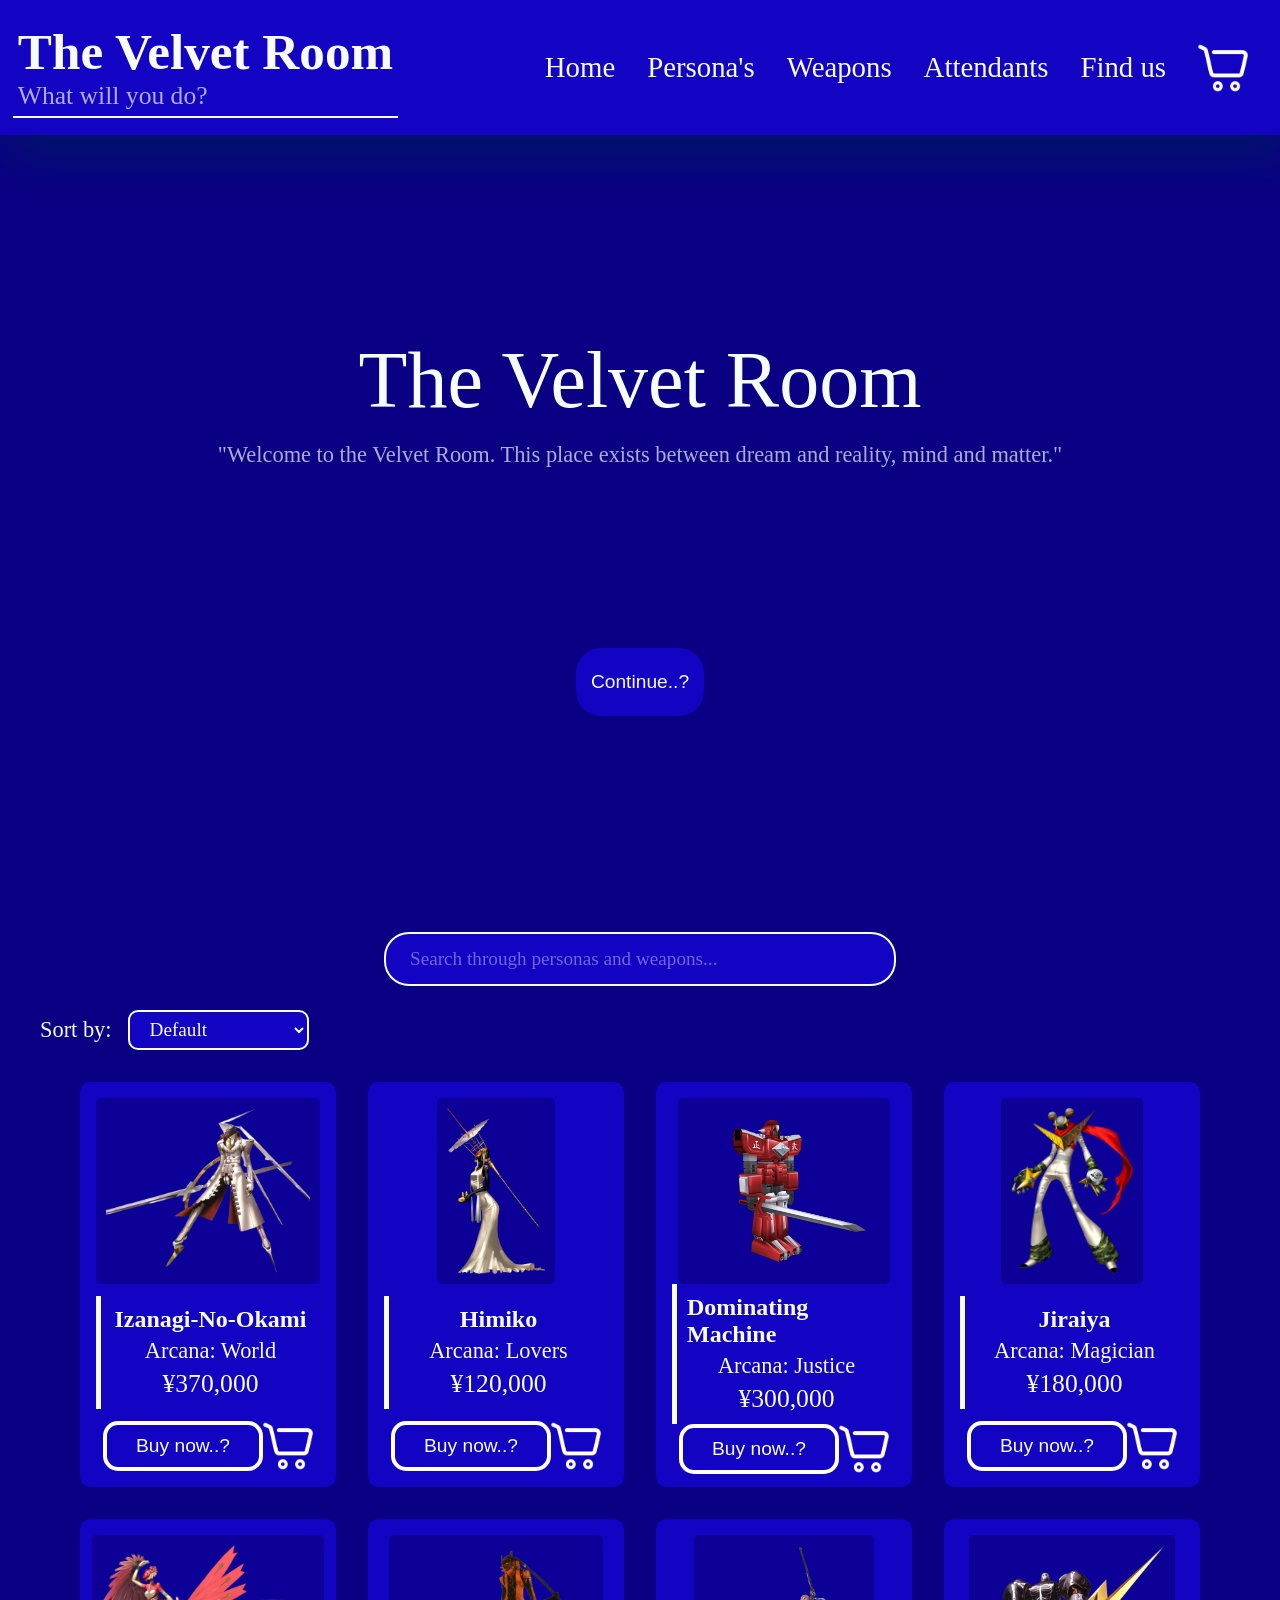
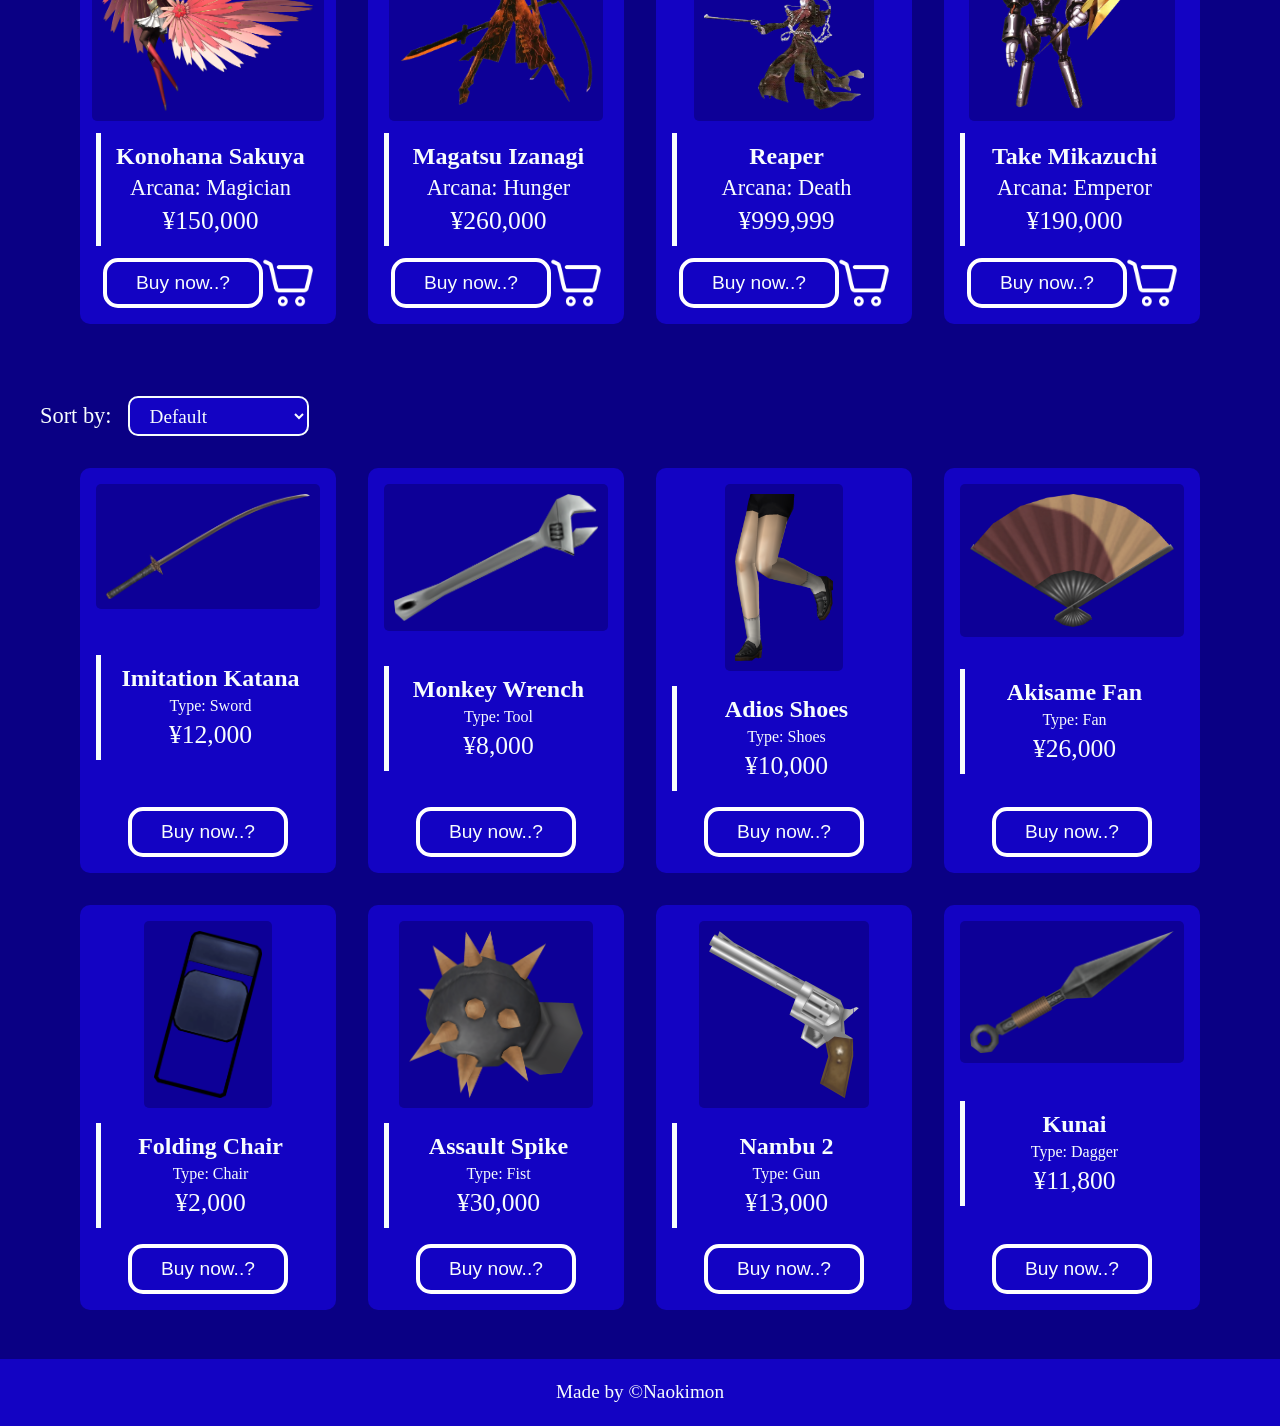
==== commit 03b20899: "weapons added plus search bar and filter" ====
--- a/index.html
+++ b/index.html
@@ -26,12 +26,18 @@
                 <li><a href="#weapons-page">Weapons</a></li>
                 <li><a href="pages/attendants.html">Attendants</a></li>
                 <li><a href="#">Find us</a></li>
-                <li><a href="pages/shoppingcart.html"><div class="shopping-cart"></div></a></li>
+                <li><a href="pages/shoppingcart.html">
+                        <div class="shopping-cart"></div>
+                    </a></li>
             </ul>
         </nav>
     </header>
 
     <main class="main-page">
+        <video class="cutscene-background" autoplay muted loop playsinline disablepictureinpicture
+            controlslist="nodownload nofullscreen noremoteplayback" style="pointer-events: none;">
+            <source src="videos/full-cutscene.mp4" type="video/mp4">
+        </video>
         <div class="site-name">
             <img src="img/velvet-room-icon.png" alt="">
             <span>
@@ -46,167 +52,37 @@
         </button>
     </main>
 
-    <main class="persona-page" id="persona-page">
-        <div class="persona">
-            <img src="img/personas/Izanagi-No-OkamiBO.png" alt="izanagi-no-okami">
-            <article class="persona-info">
-                <h2>
-                    <a href="pages/product.html?id=izanagi-no-okami">Izanagi No Okami</a>
-                </h2>
-                <p>
-                    Arcana: <a href="https://megamitensei.fandom.com/wiki/World_Arcana" target="_blank">World</a>
-                </p>
-                <span>
-                    ¥370,000
-                </span>
-            </article>
-            <article class="persona-options">
-                <button data-id="izanagi-no-okami" class="add-to-cart-btn" id="cart-feedback">
-                    Buy now..?
-                </button>
-            </article>
-        </div>
+    <div class="search-bar">
+        <input type="text" id="search-input" placeholder="Search through personas and weapons..." oninput="handleSearch()">
+    </div>
 
-        <div class="persona">
-            <img src="img/personas/himikoBO.webp" alt="Himiko">
-            <article class="persona-info">
-                <h2>
-                    <a href="pages/product.html?id=himiko">Himiko</a>
-                </h2>
-                <p>
-                    Arcana: <a href="https://megamitensei.fandom.com/wiki/Lovers_Arcana" target="_blank">Lovers</a>
-                </p>
-                <span>
-                    ¥120,000
-                </span>
-            </article>
-            <article class="persona-options">
-                <button data-id="himiko" class="add-to-cart-btn" id="cart-feedback">
-                    Buy now..?
-                </button>
-            </article>
-        </div>
+    <div class="sort-bar">
+        <label>Sort by:</label>
+        <select id="sort-select" onchange="renderPersonas(document.getElementById('search-input').value.toLowerCase().trim())">
+            <option value="default">Default</option>
+            <option value="name-asc">Name A-Z</option>
+            <option value="name-desc">Name Z-A</option>
+            <option value="price-asc">Price Low-High</option>
+            <option value="price-desc">Price High-Low</option>
+            <option value="arcana">Arcana</option>
+        </select>
+    </div>
 
-        <div class="persona">
-            <img src="img/personas/Dominating-machineBO.png" alt="Dominating machine">
-            <article class="persona-info">
-                <h2>
-                    <a href="pages/product.html?id=dominating-machine">Dominating Machine</a>
-                </h2>
-                <p>
-                    Arcana: <a href="https://megamitensei.fandom.com/wiki/Justice_Arcana" target="_blank">Justice</a>
-                </p>
-                <span>
-                    ¥300,000
-                </span>
-            </article>
-            <article class="persona-options">
-                <button data-id="dominating-machine" class="add-to-cart-btn" id="cart-feedback">
-                    Buy now..?
-                </button>
-            </article>
-        </div>
+    <main class="persona-page" id="persona-page"></main>
 
-        <div class="persona">
-            <img src="img/personas/jiraiyaBO.webp" alt="Jiraiya">
-            <article class="persona-info">
-                <h2>
-                    <a href="pages/product.html?id=jiraiya">Jiraiya</a>
-                </h2>
-                <p>
-                    Arcana: <a href="https://megamitensei.fandom.com/wiki/Magician_Arcana" target="_blank">Magician</a>
-                </p>
-                <span>
-                    ¥180,000
-                </span>
-            </article>
-            <article class="persona-options">
-                <button data-id="jiraiya" class="add-to-cart-btn" id="cart-feedback">
-                    Buy now..?
-                </button>
-            </article>
-        </div>
+    <div class="sort-bar">
+        <label>Sort by:</label>
+        <select id="weapon-sort-select" onchange="renderWeapons(document.getElementById('search-input').value.toLowerCase().trim())">
+            <option value="default">Default</option>
+            <option value="name-asc">Name A-Z</option>
+            <option value="name-desc">Name Z-A</option>
+            <option value="price-asc">Price Low-High</option>
+            <option value="price-desc">Price High-Low</option>
+            <option value="type">Type</option>
+        </select>
+    </div>
 
-        <div class="persona">
-            <img src="img/personas/Konohana-SakuyaBO.webp" alt="Konohana-Sakuya">
-            <article class="persona-info">
-                <h2>
-                    <a href="pages/product.html?id=konohana-sakuya">Konohana Sakuya</a>
-                </h2>
-                <p>
-                    Arcana: <a href="https://megamitensei.fandom.com/wiki/Priestess_Arcana"
-                        target="_blank">Priestess</a>
-                </p>
-                <span>
-                    ¥150,000
-                </span>
-            </article>
-            <article class="persona-options">
-                <button data-id="konohana-sakuya" class="add-to-cart-btn" id="cart-feedback">
-                    Buy now..?
-                </button>
-            </article>
-        </div>
-
-        <div class="persona">
-            <img src="img/personas/magatsu-izanagiBO.png" alt="Magatsu Izanagi">
-            <article class="persona-info">
-                <h2>
-                    <a href="pages/product.html?id=magatsu-izanagi">Magatsu Izanagi</a>
-                </h2>
-                <p>
-                    Arcana: <a href="https://megamitensei.fandom.com/wiki/Hunger_Arcana" target="_blank">Hunger</a>
-                </p>
-                <span>
-                    ¥260,000
-                </span>
-            </article>
-            <article class="persona-options">
-                <button data-id="magatsu-izanagi" class="add-to-cart-btn" id="cart-feedback">
-                    Buy now..?
-                </button>
-            </article>
-        </div>
-
-        <div class="persona">
-            <img src="img/personas/reaperBO.png" alt="Reaper">
-            <article class="persona-info">
-                <h2>
-                    <a href="pages/product.html?id=reaper">Reaper</a>
-                </h2>
-                <p>
-                    Arcana: <a href="https://megamitensei.fandom.com/wiki/Death_Arcana" target="_blank">Death</a>
-                </p>
-                <span>
-                    ¥999,999
-                </span>
-            </article>
-            <article class="persona-options">
-                <button data-id="reaper" class="add-to-cart-btn" id="cart-feedback">
-                    Buy now..?
-                </button>
-            </article>
-        </div>
-
-        <div class="persona">
-            <img src="img/personas/take-mikazuchiBO.png" alt="Take Mikazuchi">
-            <article class="persona-info">
-                <h2>
-                    <a href="pages/product.html?id=take-mikazuchi">Take Mikazuchi</a>
-                </h2>
-                <p>
-                    Arcana: <a href="https://megamitensei.fandom.com/wiki/Emperor_Arcana" target="_blank">Emperor</a>
-                </p>
-                <span>
-                    ¥190,000
-                </span>
-            </article>
-            <article class="persona-options">
-                <button data-id="take-mikazuchi" class="add-to-cart-btn" id="cart-feedback">
-                    Buy now..?
-                </button>
-            </article>
-        </div>
+    <main class="weapon-page" id="weapons-page">
     </main>
 
     <footer class="footer">
@@ -217,14 +93,9 @@
 
     <script src="js/utils.js"></script>
     <script src="js/personas.js"></script>
+    <script src="js/weapons.js"></script>
     <script src="js/cart.js"></script>
-    <script>
-        document.querySelectorAll(".add-to-cart-btn").forEach(btn => {
-            btn.addEventListener("click", () => {
-                addToCart(btn.dataset.id, btn);
-            });
-        });
-    </script>
+    <script src="js/index.js"></script>
 </body>
 
 </html>
--- a/css/style.css
+++ b/css/style.css
@@ -69,6 +69,18 @@
     justify-content: center;
     align-items: center;
     gap: 20vh;
+    position: relative;
+    overflow: hidden;
+}
+
+.cutscene-background{
+    position: absolute;
+    inset: 0;
+    width: 100%;
+    height: 100%;
+    object-fit: cover;
+    z-index: 0;
+    opacity: 0.4;
 }
 
 .main-page button{
@@ -79,8 +91,7 @@
     color: var(--text-color);
     border: none;
     border-radius: 25px;
-    transition: transform 0.3s cubic-bezier(0.34, 1.56, 0.64, 1),
-                box-shadow 0.3s ease;
+    transition: transform 0.3s cubic-bezier(0.34, 1.56, 0.64, 1), box-shadow 0.3s ease;
 }
 
 .main-page button:hover{
@@ -94,6 +105,7 @@
 
 a{
     color: var(--text-color);
+    text-decoration: none;
 }
 
 a:hover{
@@ -117,6 +129,12 @@
 
 .site-name p{
     color: rgba(255, 255, 255, 0.67);
+}
+
+.main-page .site-name,
+.main-page button {
+    z-index: 1;
+    position: relative;
 }
 
 .persona-page{
@@ -144,8 +162,7 @@
     height: 45vh;
     width: 20vw;
     background-color: var(--primary-color);
-    transition: transform 0.3s cubic-bezier(0.34, 1.56, 0.64, 1),
-                box-shadow 0.3s ease;
+    transition: transform 0.3s cubic-bezier(0.34, 1.56, 0.64, 1), box-shadow 0.3s ease;
 }
 
 .persona:hover {
@@ -189,11 +206,6 @@
     width: 100%;
 }
 
-.persona-options img{
-    width: 50px;
-    background-color: var(--primary-color)
-}
-
 .persona-options button{
     height: 50px;
     width: 12.5vw;
@@ -209,6 +221,63 @@
     cursor: pointer;
     border-color: var(--secondary-color);
     transition: 0.75s;
+}
+
+.sort-bar {
+    display: flex;
+    align-items: center;
+    gap: 1rem;
+    padding: 1.5rem 2.5rem 0 2.5rem;
+    font-size: 1.4rem;
+}
+
+.sort-bar select {
+    background-color: var(--primary-color);
+    color: var(--text-color);
+    border: var(--border-color) solid 2px;
+    border-radius: 10px;
+    padding: 0.4rem 1rem;
+    font-size: 1.2rem;
+    font-family: "Mongolian Baiti";
+    cursor: pointer;
+    transition: 0.3s ease;
+}
+
+.sort-bar select:hover {
+    border-color: var(--secondary-color);
+}
+
+.sort-bar select option {
+    background-color: var(--primary-color);
+    color: var(--text-color);
+}
+
+.search-bar {
+    display: flex;
+    justify-content: center;
+    padding: 2rem 2.5rem 0 2.5rem;
+}
+
+.search-bar input {
+    width: 40vw;
+    height: 6vh;
+    background-color: var(--primary-color);
+    color: var(--text-color);
+    border: var(--border-color) solid 2px;
+    border-radius: 25px;
+    padding: 0 1.5rem;
+    font-size: 1.2rem;
+    font-family: "Mongolian Baiti";
+    outline: none;
+    transition: 0.3s ease;
+}
+
+.search-bar input:focus {
+    border-color: var(--secondary-color);
+}
+
+.search-bar input::placeholder {
+    color: rgba(255, 255, 255, 0.4);
 }
 
 .shopping-cart{
@@ -221,6 +290,89 @@
 
 .shopping-cart:hover{
     background-image: url(../img/green-shopping.png);
+    transition: 0.75s;
+}
+
+.weapon-page{
+    display: flex;
+    justify-content: center;
+    height: 100vh;
+    padding: 2rem;
+    gap: 2.5vw;
+    flex-wrap: wrap;
+    margin-bottom: 2.5vh;
+}
+
+.weapon-page a{
+    color: none;
+    text-decoration: none;
+}
+
+.weapon{
+    display: flex;
+    flex-direction: column;
+    justify-content: space-between;
+    align-items: center;
+    padding: 1rem;
+    border-radius: 10px;
+    height: 45vh;
+    width: 20vw;
+    background-color: var(--primary-color);
+    transition: transform 0.3s cubic-bezier(0.34, 1.56, 0.64, 1), box-shadow 0.3s ease;
+}
+
+.weapon:hover {
+    transform: translateY(-12px);
+    box-shadow: 0 20px 40px rgba(0, 0, 0, 0.25);
+}
+
+.weapon img{
+    max-height: 50%;
+    max-width: 100%;
+    border-radius: 5px;
+    background-color: #0d0097;
+    padding: 10px;
+}
+
+.weapons-info{
+    display: flex;
+    flex-direction: column;
+    align-items: center;
+    width: 100%;
+    border-left: solid var(--border-color) 5px;
+    padding: 10px;
+    gap: 5px;
+}
+
+.weapons-info a{
+    text-decoration: none;
+}
+
+.weapons-info span{
+    font-size: 1.6rem;
+}
+
+.weapons-options{
+    display: flex;
+    flex-direction: row;
+    justify-content: center;
+    width: 100%;
+}
+
+.weapons-options button{
+    height: 50px;
+    width: 12.5vw;
+    border: white solid 4px;
+    border-radius: 15px;
+    background-color: var(--primary-color);
+    color: var(--text-color);
+    font-size: 1.2rem;
+    transition: 0.75s ease;
+}
+
+.weapons-options button:hover{
+    cursor: pointer;
+    border-color: var(--secondary-color);
     transition: 0.75s;
 }
 
@@ -418,7 +570,7 @@
 }
 
 .cart-producttitle{
-    font-size: 1.6em;
+    font-size: 1.4em;
 }
 
 .cart-productarcana{
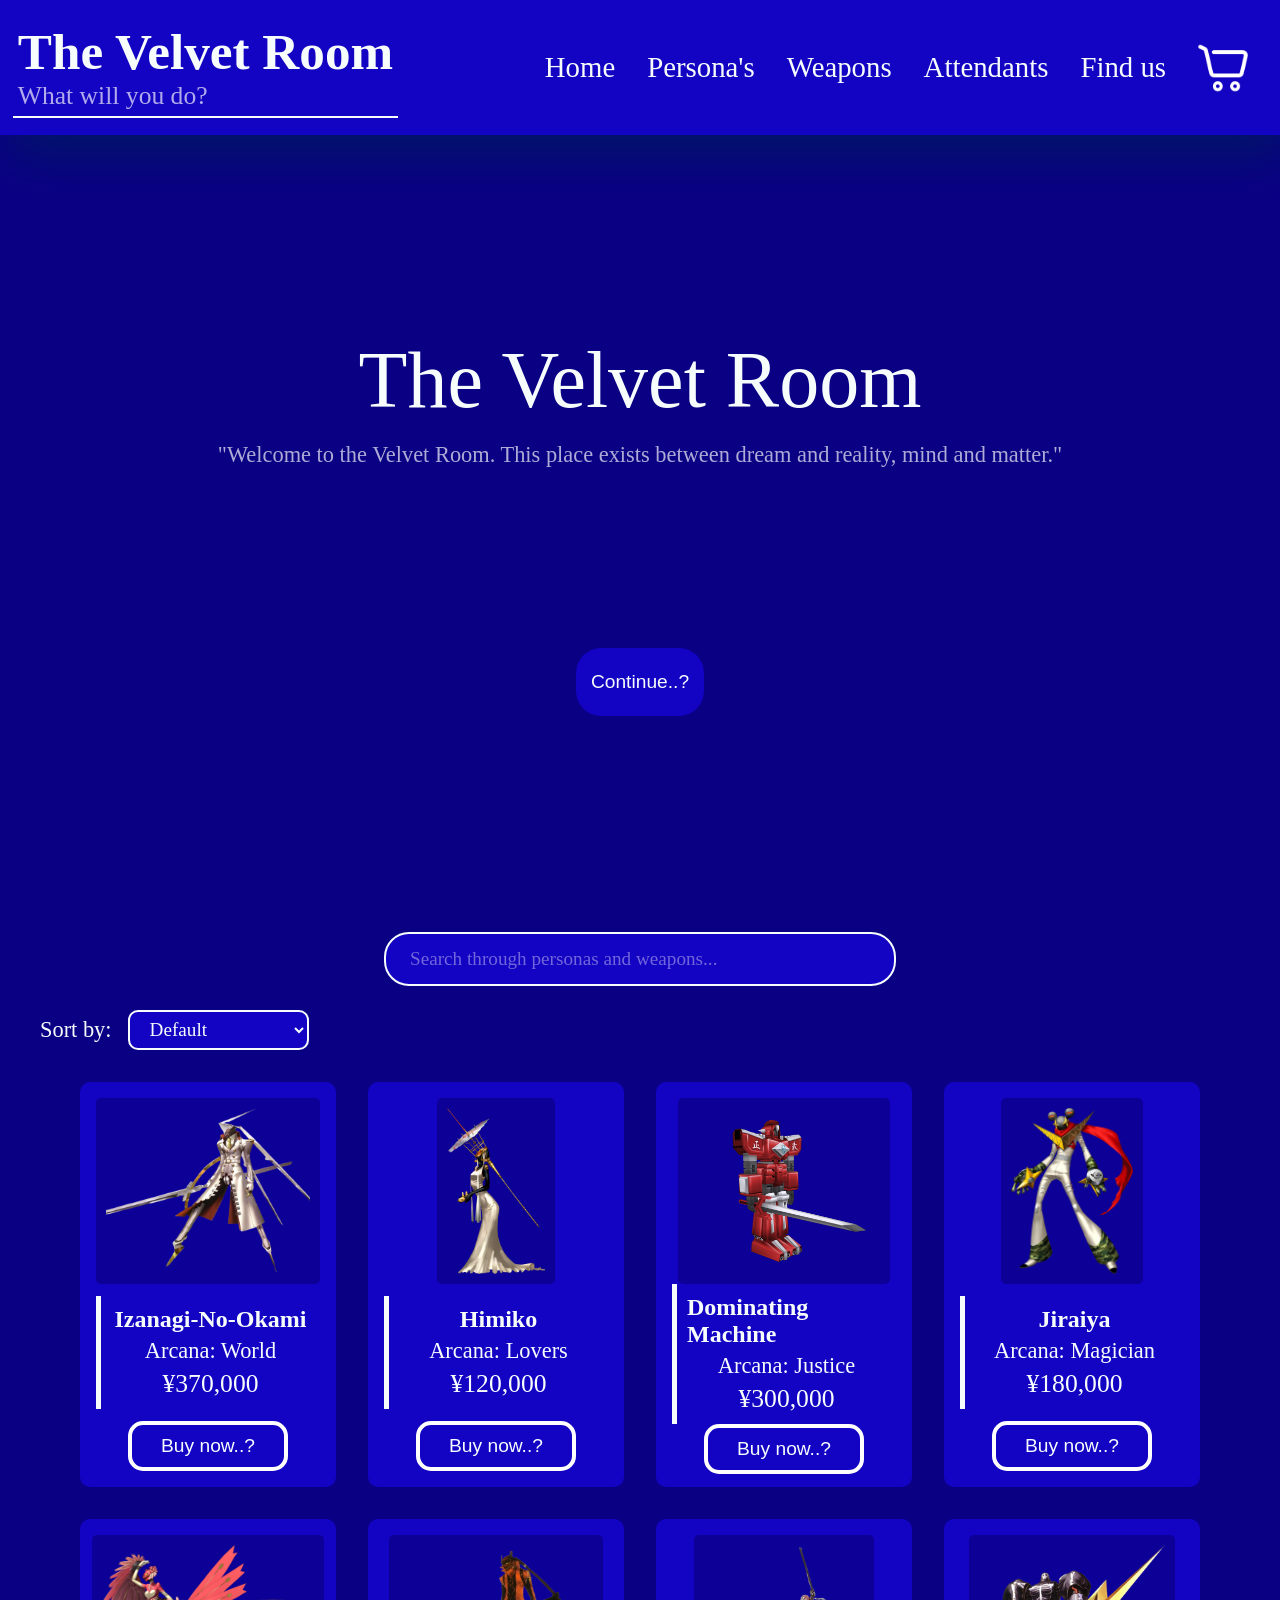
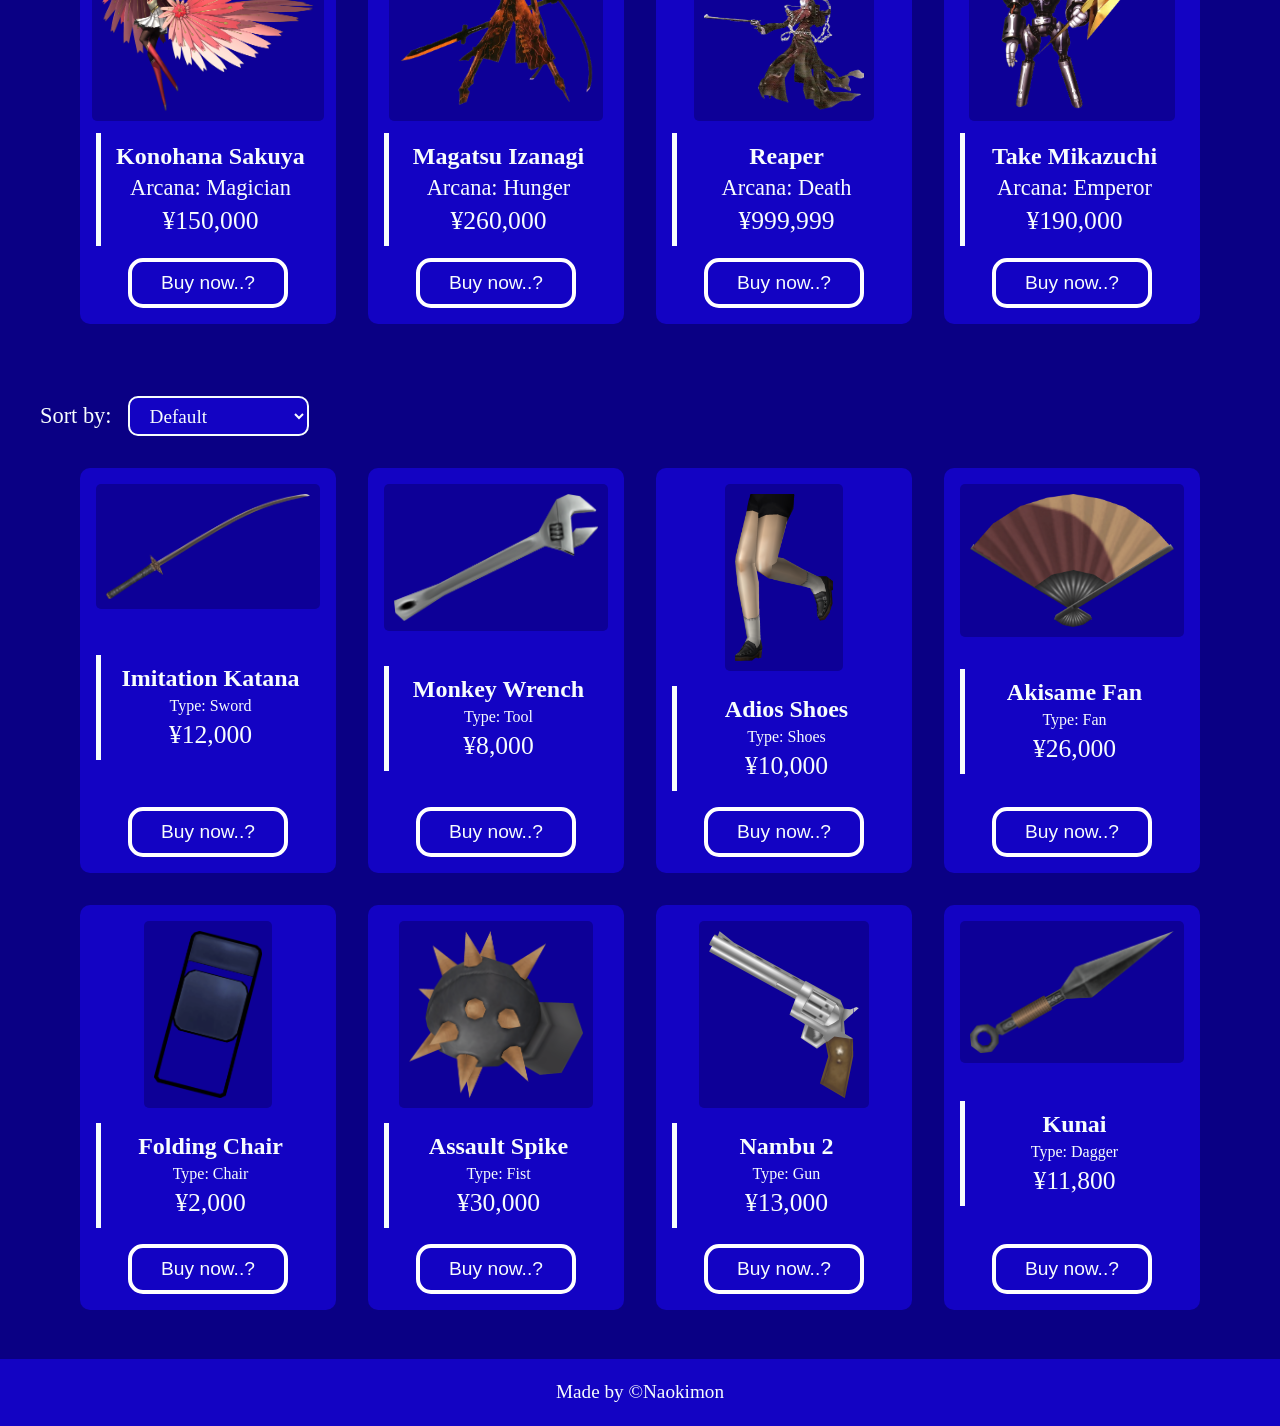
==== commit 943e87fd: "description added" ====
--- a/index.html
+++ b/index.html
@@ -4,6 +4,7 @@
 <head>
     <meta charset="UTF-8">
     <meta name="viewport" content="width=device-width, initial-scale=1.0">
+    <meta name="description" content="The Velvet Room as a Webshop made by Naokimon for BO class.">
     <title>The Velvet Room</title>
     <link rel="shortcut icon" href="img/velvet-room-icon.ico" type="image/x-icon">
     <link rel="stylesheet" href="css/style.css">
--- a/css/style.css
+++ b/css/style.css
@@ -738,6 +738,7 @@
     cursor: pointer;
 }
 
+
 /* voor de tablet op 1024px */
 @media (max-width: 1024px) {
     .persona {
@@ -762,6 +763,34 @@
 
     .product-description {
         width: 45vw;
+    }
+
+    .weapon {
+        width: 28vw;
+    }
+
+    .weapons-options button {
+        width: 18vw;
+    }
+
+    .cart-product {
+        width: 75vw;
+    }
+
+    .cart-productbutton {
+        width: 15vw;
+    }
+
+    .checkout-btn {
+        width: 40vw;
+    }
+
+    .modal-box button {
+        width: 30vw;
+    }
+
+    .search-bar input {
+        width: 60vw;
     }
 }
 
@@ -819,6 +848,26 @@
         font-size: 1.1rem;
     }
 
+    .search-bar {
+        padding: 1.5rem 1rem 0 1rem;
+    }
+
+    .search-bar input {
+        width: 90vw;
+        height: 5.5vh;
+        font-size: 1rem;
+    }
+
+    .sort-bar {
+        padding: 1rem 1rem 0 1rem;
+        font-size: 1.1rem;
+        flex-wrap: wrap;
+    }
+
+    .sort-bar select {
+        font-size: 1rem;
+    }
+
     .persona-page {
         height: auto;
         padding: 1.5rem 1rem;
@@ -848,6 +897,30 @@
         height: 44px;
     }
 
+    .weapon-page {
+        height: auto;
+        padding: 1.5rem 1rem;
+        gap: 1.5rem;
+        justify-content: center;
+    }
+
+    .weapon {
+        width: 80vw;
+        height: auto;
+        padding: 1.25rem;
+    }
+
+    .weapon img {
+        max-height: 200px;
+        width: auto;
+    }
+
+    .weapons-options button {
+        width: 55vw;
+        height: 48px;
+        font-size: 1rem;
+    }
+
     .product-page {
         flex-direction: column;
         align-items: center;
@@ -913,6 +986,85 @@
         margin-bottom: 0.75rem;
     }
 
+    .cart-page {
+        height: auto;
+        min-height: 75vh;
+    }
+
+    .cart-title {
+        font-size: 1.8em;
+        height: auto;
+        padding: 1.5rem 1.25rem 1rem;
+    }
+
+    .cart-info {
+        height: auto;
+        padding: 1.5rem 1rem;
+        gap: 1.5rem;
+        overflow: visible;
+    }
+
+    .cart-product {
+        flex-direction: column;
+        width: 90vw;
+        height: auto;
+        border-radius: 20px;
+        padding: 1.25rem;
+        gap: 1rem;
+        align-items: center;
+        text-align: center;
+    }
+
+    .cart-product img {
+        height: 120px;
+    }
+
+    .cart-description {
+        gap: 0.5rem;
+    }
+
+    .cart-productbutton {
+        width: 50vw;
+        height: 7vh;
+        font-size: 1rem;
+    }
+
+    .cart-quantity {
+        justify-content: center;
+    }
+
+    .cart-total {
+        height: auto;
+        padding: 1.5rem 1rem;
+        gap: 1rem;
+    }
+
+    .checkout-btn {
+        width: 80vw;
+        height: 7vh;
+        font-size: 1.2rem;
+    }
+
+    .modal-box {
+        padding: 2rem 1.5rem;
+        margin: 1rem;
+        width: 90vw;
+    }
+
+    .modal-box h2 {
+        font-size: 1.8rem;
+    }
+
+    .modal-box p {
+        font-size: 1.2rem;
+    }
+
+    .modal-box button {
+        width: 70vw;
+        height: 7vh;
+        font-size: 1.1rem;
+    }
+
     .footer {
         height: auto;
         padding: 1rem;
@@ -920,6 +1072,7 @@
     }
 }
 
+/* kleine schermen 480px */
 @media (max-width: 480px) {
 
     .title {
@@ -966,4 +1119,37 @@
         width: 95vw;
         font-size: 1.1rem;
     }
+
+    .search-bar input {
+        width: 95vw;
+        font-size: 0.95rem;
+    }
+
+    .weapon {
+        width: 92vw;
+    }
+
+    .weapons-options button {
+        width: 65vw;
+    }
+
+    .cart-product {
+        width: 95vw;
+    }
+
+    .cart-productbutton {
+        width: 65vw;
+    }
+
+    .checkout-btn {
+        width: 90vw;
+    }
+
+    .modal-box button {
+        width: 80vw;
+    }
+
+    .cart-title {
+        font-size: 1.4em;
+    }
 }
